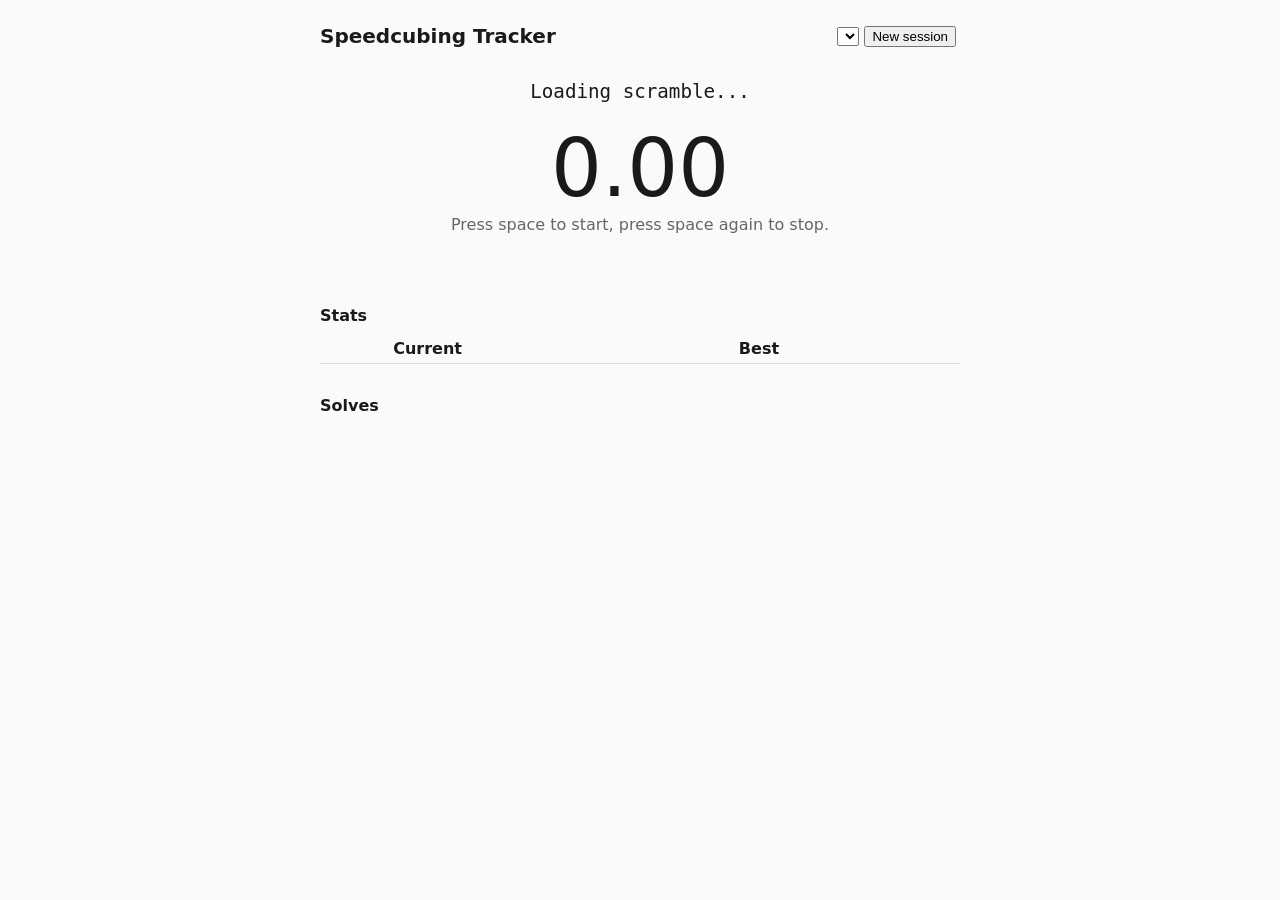
==== ui/index.html @ c2f219f8 "Split into solves and stats services with Dockerfiles and docker compose" ====
<!doctype html>
<html lang="en">
<head>
  <meta charset="utf-8">
  <meta name="viewport" content="width=device-width, initial-scale=1">
  <title>Speedcubing Tracker</title>
  <link rel="stylesheet" href="/static/style.css">
</head>
<body>
  <main>
    <header>
      <h1>Speedcubing Tracker</h1>
      <div class="session-bar">
        <select id="session-select" aria-label="Session"></select>
        <button id="new-session" type="button">New session</button>
      </div>
    </header>

    <p id="scramble" class="scramble">Loading scramble...</p>
    <div id="timer" class="timer">0.00</div>
    <p class="hint">Press space to start, press space again to stop.</p>
    <p id="message" class="message" role="status"></p>

    <section>
      <h2>Stats</h2>
      <table id="stats-table">
        <thead><tr><th></th><th>Current</th><th>Best</th></tr></thead>
        <tbody></tbody>
      </table>
    </section>

    <section>
      <h2>Solves</h2>
      <table id="solves-table"><tbody></tbody></table>
    </section>
  </main>
  <script src="/config.js"></script>
  <script src="/static/timer.js"></script>
</body>
</html>
---- static/style.css ----
body { font-family: system-ui, sans-serif; margin: 0; background: #fafafa; color: #1a1a1a; }
main { max-width: 640px; margin: 0 auto; padding: 1.5rem 1rem 4rem; }
header { display: flex; justify-content: space-between; align-items: center; flex-wrap: wrap; gap: .5rem; }
h1 { font-size: 1.25rem; margin: 0; }
h2 { font-size: 1rem; margin: 2rem 0 .5rem; }
.scramble { font-family: ui-monospace, monospace; font-size: 1.2rem; text-align: center; margin-top: 2rem; }
.timer { font-size: 5rem; font-variant-numeric: tabular-nums; text-align: center; margin: 1rem 0 0; }
.timer.running { color: #0a7d33; }
.hint { text-align: center; color: #666; margin: 0; }
.message { text-align: center; min-height: 1.5rem; color: #b45309; font-weight: 600; }
table { width: 100%; border-collapse: collapse; }
th, td { text-align: left; padding: .35rem .5rem; border-bottom: 1px solid #ddd; font-variant-numeric: tabular-nums; }
button { margin-right: .25rem; cursor: pointer; }
@media (prefers-color-scheme: dark) {
  body { background: #151515; color: #eee; }
  th, td { border-color: #333; }
  .hint { color: #999; }
}
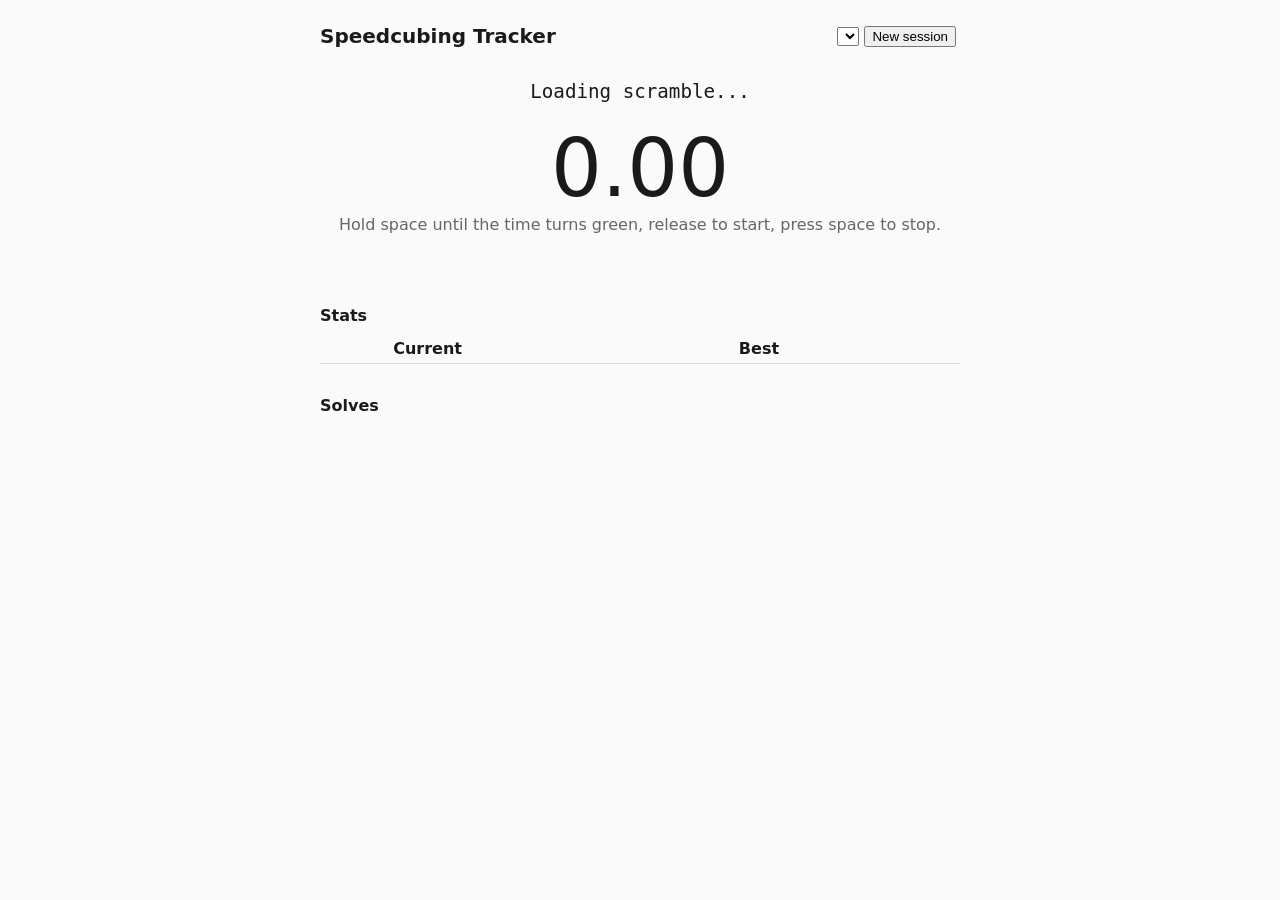
==== commit 372e81bf: "UI: hold space until the time turns green to start, like a Stackmat" ====
--- a/ui/index.html
+++ b/ui/index.html
@@ -18,7 +18,7 @@
 
     <p id="scramble" class="scramble">Loading scramble...</p>
     <div id="timer" class="timer">0.00</div>
-    <p class="hint">Press space to start, press space again to stop.</p>
+    <p class="hint">Hold space until the time turns green, release to start, press space to stop.</p>
     <p id="message" class="message" role="status"></p>
 
     <section>
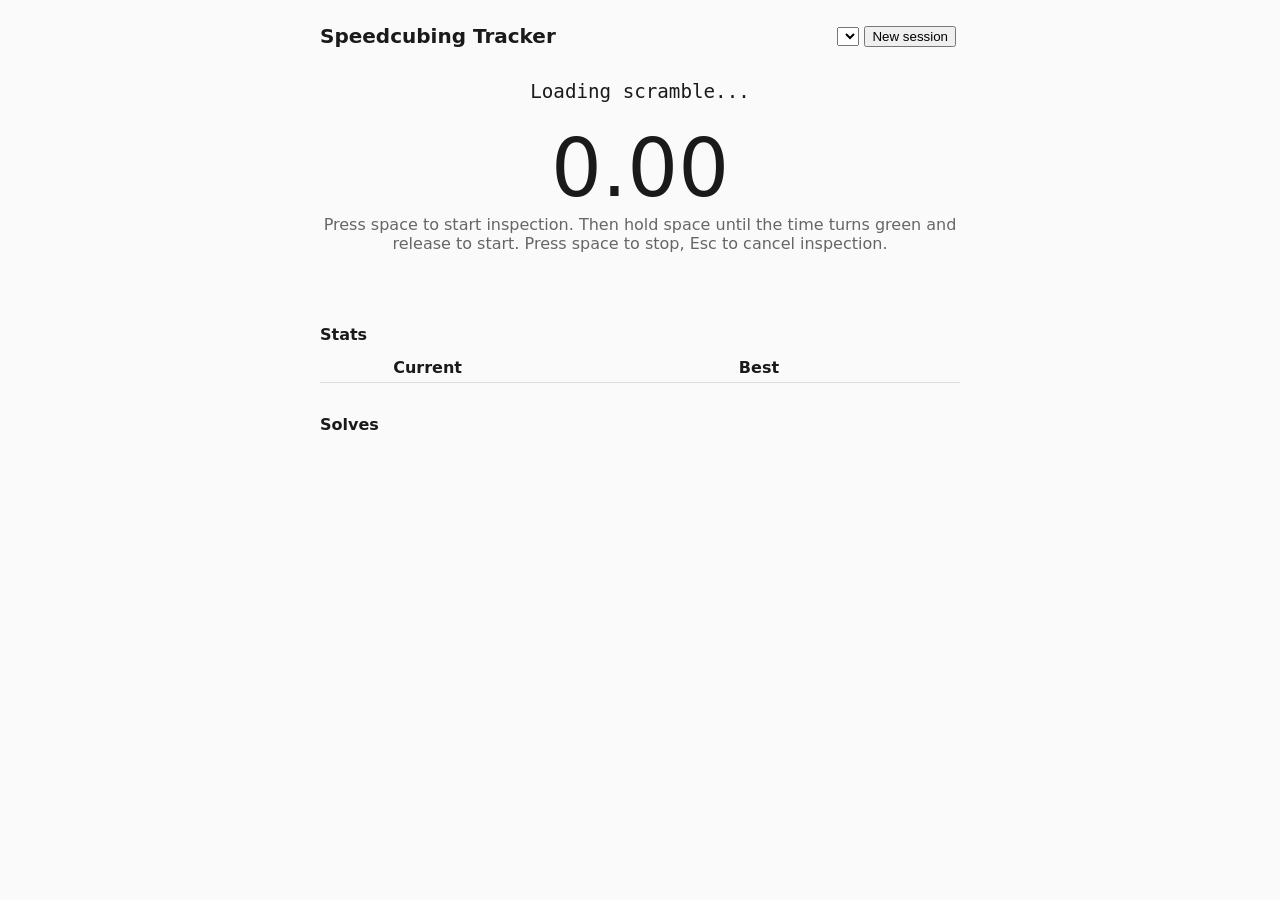
==== commit 1566c265: "UI: WCA inspection (count up, calls at 8 and 12 s, +2 after 15 s, DNF after 17 s)" ====
--- a/ui/index.html
+++ b/ui/index.html
@@ -18,7 +18,7 @@
 
     <p id="scramble" class="scramble">Loading scramble...</p>
     <div id="timer" class="timer">0.00</div>
-    <p class="hint">Hold space until the time turns green, release to start, press space to stop.</p>
+    <p class="hint">Press space to start inspection. Then hold space until the time turns green and release to start. Press space to stop, Esc to cancel inspection.</p>
     <p id="message" class="message" role="status"></p>
 
     <section>
